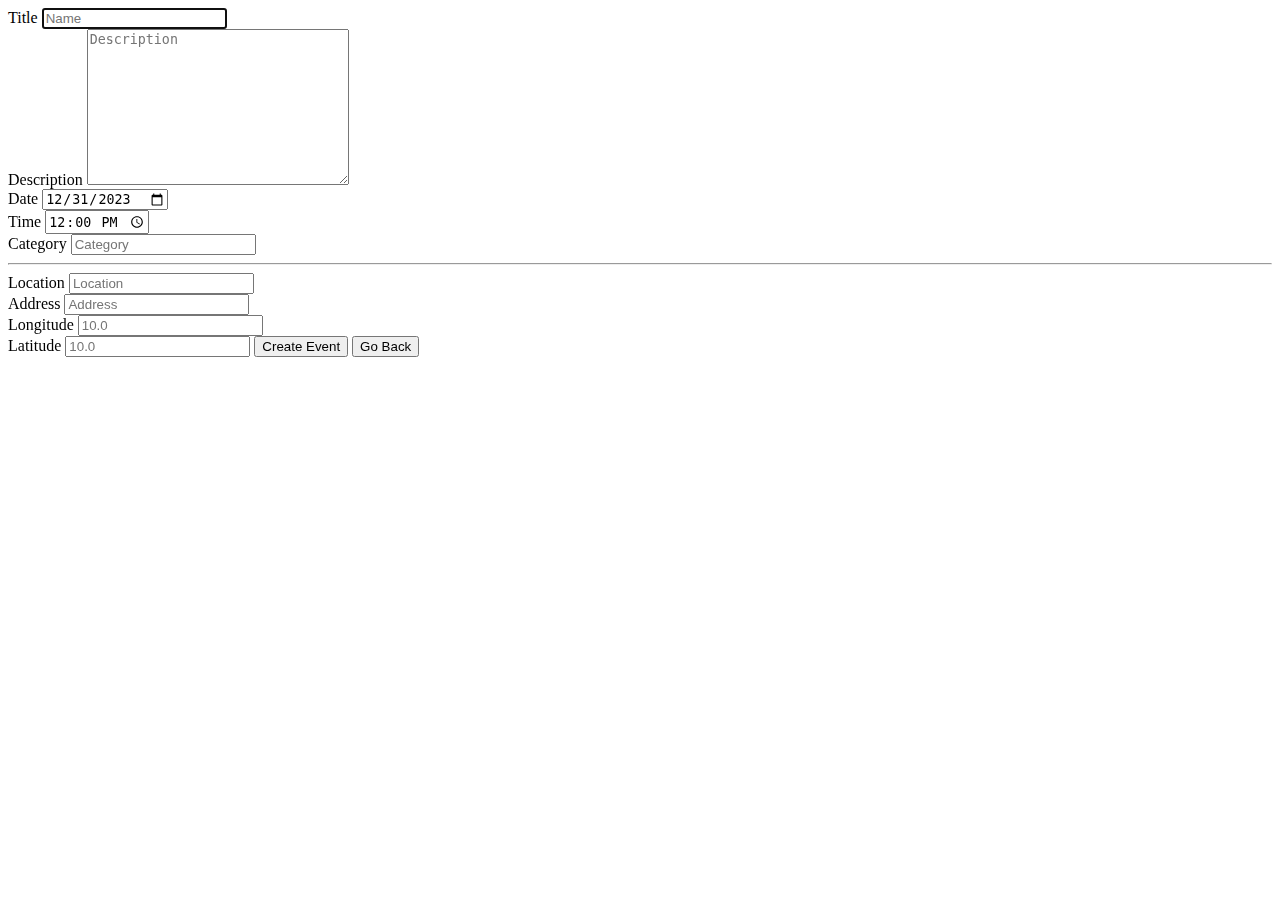
==== createEvent.html @ 843fa62f "Add permission for admins to create public events" ====
<!DOCTYPE html>
<html>
    <head>
        <title>Create Event</title>
        <script type="text/javascript" src="js/CreateEventDetails.js"></script>
        <script type="text/javascript" src="js/InterfaceFeatures.js"></script>
    </head>
    <body>
        <label>Title</label>
        <input id="title" type="text" placeholder="Name" maxlength="50" autofocus />
        <br />

        <label>Description</label>
        <textarea id="description" rows="10" cols="30" maxlength="300" placeholder="Description"></textarea>
        <br />

        <label>Date</label>
        <input id="date" type="date" value="2023-12-31" />
        <br />

        <label>Time</label>
        <input id="time" type="time" maxlength="5" value="12:00" />
        <br />

        <label>Category</label>
        <input id="category" type="text" placeholder="Category" maxlength="20" />
        <hr />

        <label>Location</label>
        <input id="location" type="text" placeholder="Location" maxlength="30" />
        <br />

        <label>Address</label>
        <input id="address" type="text" placeholder="Address" maxlength="100" />
        <br />

        <label>Longitude</label>
        <input id="longitude" type="number" placeholder="10.0" />
        <br />

        <label>Latitude</label>
        <input id="latitude" type="number" placeholder="10.0" />

        <span id="resultCreation"></span>
        <button type="button" id="create" onclick="createEventDetails();">Create Event</button>
        <button type="button" onclick="window.location.href='events.html';">Go Back</button>
    </body>
    <script>
        sessionStorage.setItem("lineId", "resultCreation");
    </script>
</html>
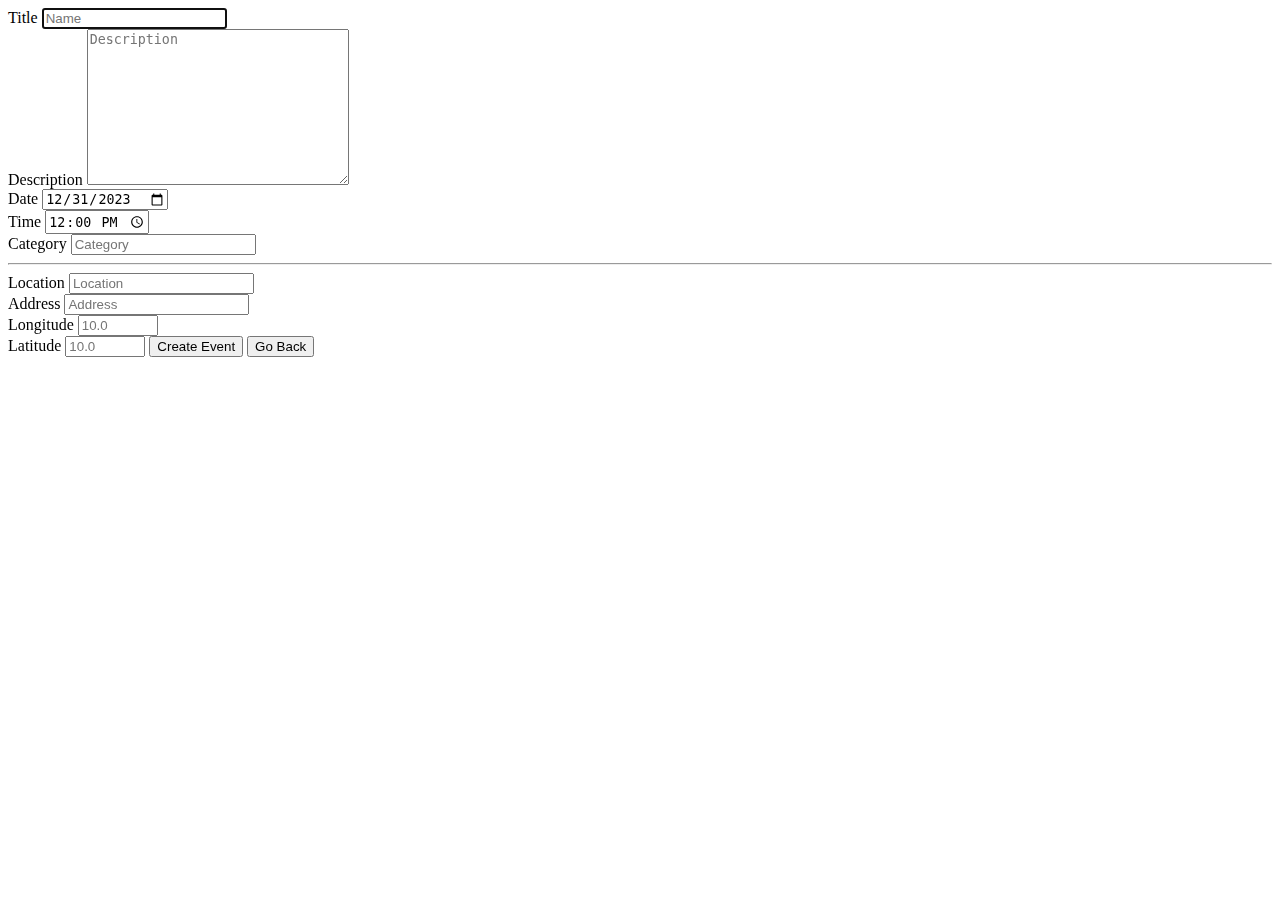
==== commit 088879fc: "Users can create comments on event posts" ====
--- a/createEvent.html
+++ b/createEvent.html
@@ -35,15 +35,15 @@
         <br />
 
         <label>Longitude</label>
-        <input id="longitude" type="number" placeholder="10.0" />
+        <input id="longitude" type="number" placeholder="10.0" step="0.01" min="0" max="90" />
         <br />
 
         <label>Latitude</label>
-        <input id="latitude" type="number" placeholder="10.0" />
+        <input id="latitude" type="number" placeholder="10.0" step="0.01" min="0" max="90" />
 
         <span id="resultCreation"></span>
         <button type="button" id="create" onclick="createEventDetails();">Create Event</button>
-        <button type="button" onclick="window.location.href='events.html';">Go Back</button>
+        <button type="button" onclick="goBack();">Go Back</button>
     </body>
     <script>
         sessionStorage.setItem("lineId", "resultCreation");
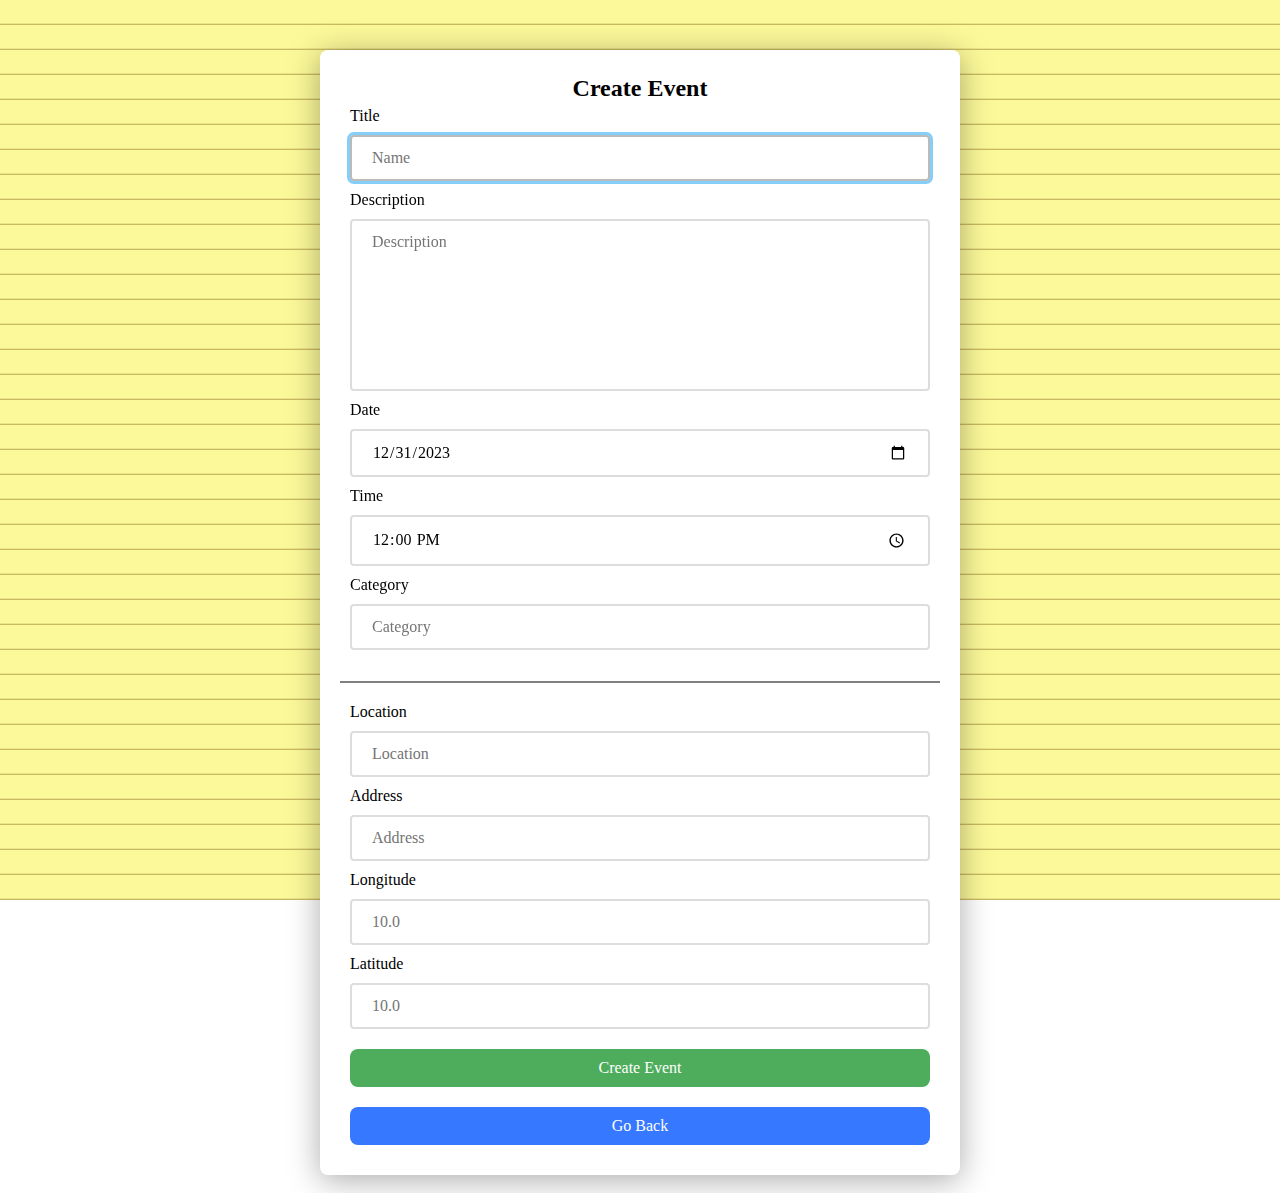
==== commit 5ecc2935: "Stylize createEvent" ====
--- a/createEvent.html
+++ b/createEvent.html
@@ -2,50 +2,53 @@
 <html>
     <head>
         <title>Create Event</title>
+        <link rel="preconnect" href="https://rsms.me/">
+        <link rel="stylesheet" href="https://rsms.me/inter/inter.css">
+        <link rel="stylesheet" href="css/style.css" />
         <script type="text/javascript" src="js/CreateEventDetails.js"></script>
         <script type="text/javascript" src="js/InterfaceFeatures.js"></script>
     </head>
     <body>
-        <label>Title</label>
-        <input id="title" type="text" placeholder="Name" maxlength="50" autofocus />
+        <main class="login-bubble">
+            <h2>Create Event</h2>
+            <label>Title</label>
+            <input id="title" type="text" placeholder="Name" maxlength="50" autofocus />
+    
+            <label>Description</label>
+            <textarea id="description" rows="8" cols="30" maxlength="300" placeholder="Description"></textarea>
+    
+            <label>Date</label>
+            <input id="date" type="date" value="2023-12-31" />
+    
+            <label>Time</label>
+            <input id="time" type="time" maxlength="5" value="12:00" />
+    
+            <label>Category</label>
+            <input id="category" type="text" placeholder="Category" maxlength="20" />
+
+            <div class="break"></div>
+
+            <label>Location</label>
+            <input id="location" type="text" placeholder="Location" maxlength="30" />
+    
+            <label>Address</label>
+            <input id="address" type="text" placeholder="Address" maxlength="100" />
+    
+            <label>Longitude</label>
+            <input id="longitude" type="number" placeholder="10.0" step="0.01" min="0" max="90" />
+    
+            <label>Latitude</label>
+            <input id="latitude" type="number" placeholder="10.0" step="0.01" min="0" max="90" />
+    
+            <span class="fieldError" id="resultCreation"></span>
+            <button type="button" class="login-button buttongreen" id="create" onclick="createEventDetails();">Create Event</button>
+            <button type="button" onclick="goBack();">Go Back</button>
+        </main>
         <br />
-
-        <label>Description</label>
-        <textarea id="description" rows="10" cols="30" maxlength="300" placeholder="Description"></textarea>
-        <br />
-
-        <label>Date</label>
-        <input id="date" type="date" value="2023-12-31" />
-        <br />
-
-        <label>Time</label>
-        <input id="time" type="time" maxlength="5" value="12:00" />
-        <br />
-
-        <label>Category</label>
-        <input id="category" type="text" placeholder="Category" maxlength="20" />
-        <hr />
-
-        <label>Location</label>
-        <input id="location" type="text" placeholder="Location" maxlength="30" />
-        <br />
-
-        <label>Address</label>
-        <input id="address" type="text" placeholder="Address" maxlength="100" />
-        <br />
-
-        <label>Longitude</label>
-        <input id="longitude" type="number" placeholder="10.0" step="0.01" min="0" max="90" />
-        <br />
-
-        <label>Latitude</label>
-        <input id="latitude" type="number" placeholder="10.0" step="0.01" min="0" max="90" />
-
-        <span id="resultCreation"></span>
-        <button type="button" id="create" onclick="createEventDetails();">Create Event</button>
-        <button type="button" onclick="goBack();">Go Back</button>
     </body>
     <script>
+        pressEnter(['title', 'description', 'date', 'time', 'category'], 'create');
+        pressEnter(['location', 'address', 'longitude', 'latitude'], 'create');
         sessionStorage.setItem("lineId", "resultCreation");
     </script>
 </html>--- a/css/style.css
+++ b/css/style.css
@@ -0,0 +1,309 @@
+:root { 
+    font-family: 'Inter', sans-serif; 
+  }
+  
+  @supports (font-variation-settings: normal) {
+    :root { font-family: 'Inter var', sans-serif; }
+  }
+  
+  :root {
+    --bg: #fcf99a;
+    --fg: #000000;
+    --shadow: drop-shadow(0 5px 1rem #00000055);
+    --button: rgb(54, 120, 255);
+    --button-hover: rgb(34, 100, 235);
+    --button-click: rgb(4, 70, 205);
+    --button-red: rgb(214, 79, 79);
+    --button-red-hover: rgb(171, 63, 63);
+    --button-red-click: rgb(138, 50, 50);
+    --button-green: rgb(78, 173, 92);
+    --button-green-hover: rgb(58, 153, 72);
+    --button-green-click: rgb(38, 133, 52);
+    --focus-color: #1ba3f288;
+    --focus-outline: 3px solid var(--focus-color);
+    --header-bg: #878063;
+    --header-fg: white;
+    --table-color: #d5d3d3;
+    --line-color: #b9a450;
+  }
+  
+  html {
+    height: 100%;
+    margin: 0px;
+    background-image: repeating-linear-gradient(var(--bg) 0px, var(--bg) 23px, var(--line-color) 25px);
+    background-size: cover;
+    background-attachment: fixed;
+  }
+  
+  body {
+    width: 100%;
+    height: 100%;
+    padding: 0;
+    margin: 0;
+    background-color: var(--bg);
+    background: transparent;
+    display: inline-block;
+    font-family: 'Inter';
+    font-weight: 500;
+  }
+  
+  /* Header styling */
+  header {
+    background-color: var(--header-bg);
+    color: var(--header-fg);
+    padding: 20px;
+    text-align: center;
+    display: flex;
+    align-items: center;
+    justify-content: center;
+    height: 50px;
+  }
+  
+  img {
+    width: 48px;
+    height: 48px;
+    margin: 0 10px;
+  }
+  
+  /* Main section styling */
+  main {
+    display: flex;
+    flex-direction: column;
+    border-radius: 8px;
+    background: white;
+    padding: 20px;
+    margin: auto;
+    width: 600px;
+    height: auto;
+    margin-top: 50px;
+    filter: var(--shadow);
+  }
+  
+  .events-main {
+    width: 800px;
+  }
+  
+  .nav-left {
+    display: flex;
+    height: 60px;
+  }
+  
+  /* Login form styling */
+  form {
+    padding: 0px;
+    border-radius: 10px;
+    width: 80%;
+    max-width: 400px;
+    display: flex;
+    flex-wrap: wrap;
+    align-items: center;
+    justify-content: center;
+    font-family: 'Inter';
+  }
+  
+  label {
+    margin: 0px 10px;
+  }
+  
+  span {
+    margin: 0px 10px;
+  }
+  
+  .fieldError {
+    color: red;
+  }
+  
+  h2 {
+    margin: 5px 5px;
+      text-align: center;
+  }
+  
+  h3 {
+    margin: 5px 5px;
+      text-align: center;
+  }
+  
+  input {
+    padding: 12px 20px;
+      margin: 10px;
+    box-sizing: border-box;
+    border-radius: 4px;
+    border: 2px solid #ddd;
+      font-size: medium;
+      font-family: 'Inter';
+      font-weight: 500;
+      caret-color: #555;
+  }
+  
+  input:focus {
+      border: 2px solid #bbb;
+      outline: var(--focus-outline);
+  }
+  
+  #searchbar {
+    width: 60%
+  }
+  
+  .search-button .reset-button {
+    width: 20%;
+  }
+  
+  ::selection {
+      background-color: var(--focus-color);
+      color: #000;
+  }
+  
+  /* Login button styling */
+  button {
+      background: var(--button);
+    color: white;
+    border: none;
+    padding: 10px 15px;
+    font-size: medium;
+    border-radius: 8px;
+    cursor: pointer;
+    margin: 10px;
+      font-family: 'Inter';
+      font-weight: 500;
+  }
+  
+  button:focus {
+      outline: var(--focus-outline);
+      background: var(--button-hover);
+  }
+  
+  button:hover {
+      background: var(--button-hover);
+  }
+  
+  button:active {
+      background: var(--button-click);
+  }
+  
+  /* Red button styling */
+  .buttonred {
+      background: var(--button-red);
+  }
+  
+  .buttonred:focus {
+      background: var(--button-red-hover);
+  }
+  
+  .buttonred:hover {
+      background: var(--button-red-hover);
+  }
+  
+  .buttonred:active{
+      background: var(--button-red-click);
+  }
+  
+  /* Green button styling */
+  .buttongreen {
+      background: var(--button-green);
+  }
+  
+  .buttongreen:focus {
+      background: var(--button-green-hover);
+  }
+  
+  .buttongreen:hover {
+      background: var(--button-green-hover);
+  }
+  
+  .buttongreen:active{
+      background: var(--button-green-click);
+  }
+  
+  /* Nav styling */
+  nav {
+    background-color: #333;
+    margin-bottom: -20px;
+    font-weight: 600;
+    font-size: large;
+  }
+  
+  /* Table styling */
+  .events-table {
+    font-size: 16px;
+    border-collapse: collapse;
+    margin: 10px;
+  }
+  
+  th, td {
+    border: 1px dashed var(--table-color);
+    padding: 12px;
+    text-align: left;
+  }
+  
+  th {
+    background-color: #87637c;
+    color: white;
+  }
+  
+  .top-row {
+    font-weight: 600;
+    font-size: large;
+  }
+  
+  /* Edit and delete button styling */
+  .edit-button, .delete-button {
+    padding: 5px 10px;
+    margin: auto;
+    font-size: 14px;
+    border-radius: 5px;
+    cursor: pointer;
+      font-family: 'Inter';
+  }
+  
+  ul {
+    list-style-type: none;
+    padding: 10px 20px;
+    margin: 0;
+    overflow: hidden;
+    background-color: #333;
+  }
+  
+  li {
+    float: left;
+  }
+  
+  li a {
+    display: block;
+    color: white;
+    text-align: center;
+    padding: 14px 16px;
+    text-decoration: none;
+  }
+  
+  /* Change the link color to #111 (black) on hover */
+  li a:hover {
+    background-color: #111;
+  }
+
+  li:last-child {
+    float: right;
+  }
+
+  textarea {
+    padding: 12px 20px;
+    margin: 10px;
+    font-size: medium;
+      font-family: 'Inter';
+      font-weight: 500;
+      caret-color: #555;
+      box-sizing: border-box;
+    border-radius: 4px;
+    border: 2px solid #ddd;
+    resize: none;
+  }
+
+  textarea:focus {
+    border: 2px solid #bbb;
+    outline: var(--focus-outline);
+}
+
+  .break {
+    margin: 20px 0px;
+    height: 1px;
+    border-bottom: 2.5px solid #808080;
+  }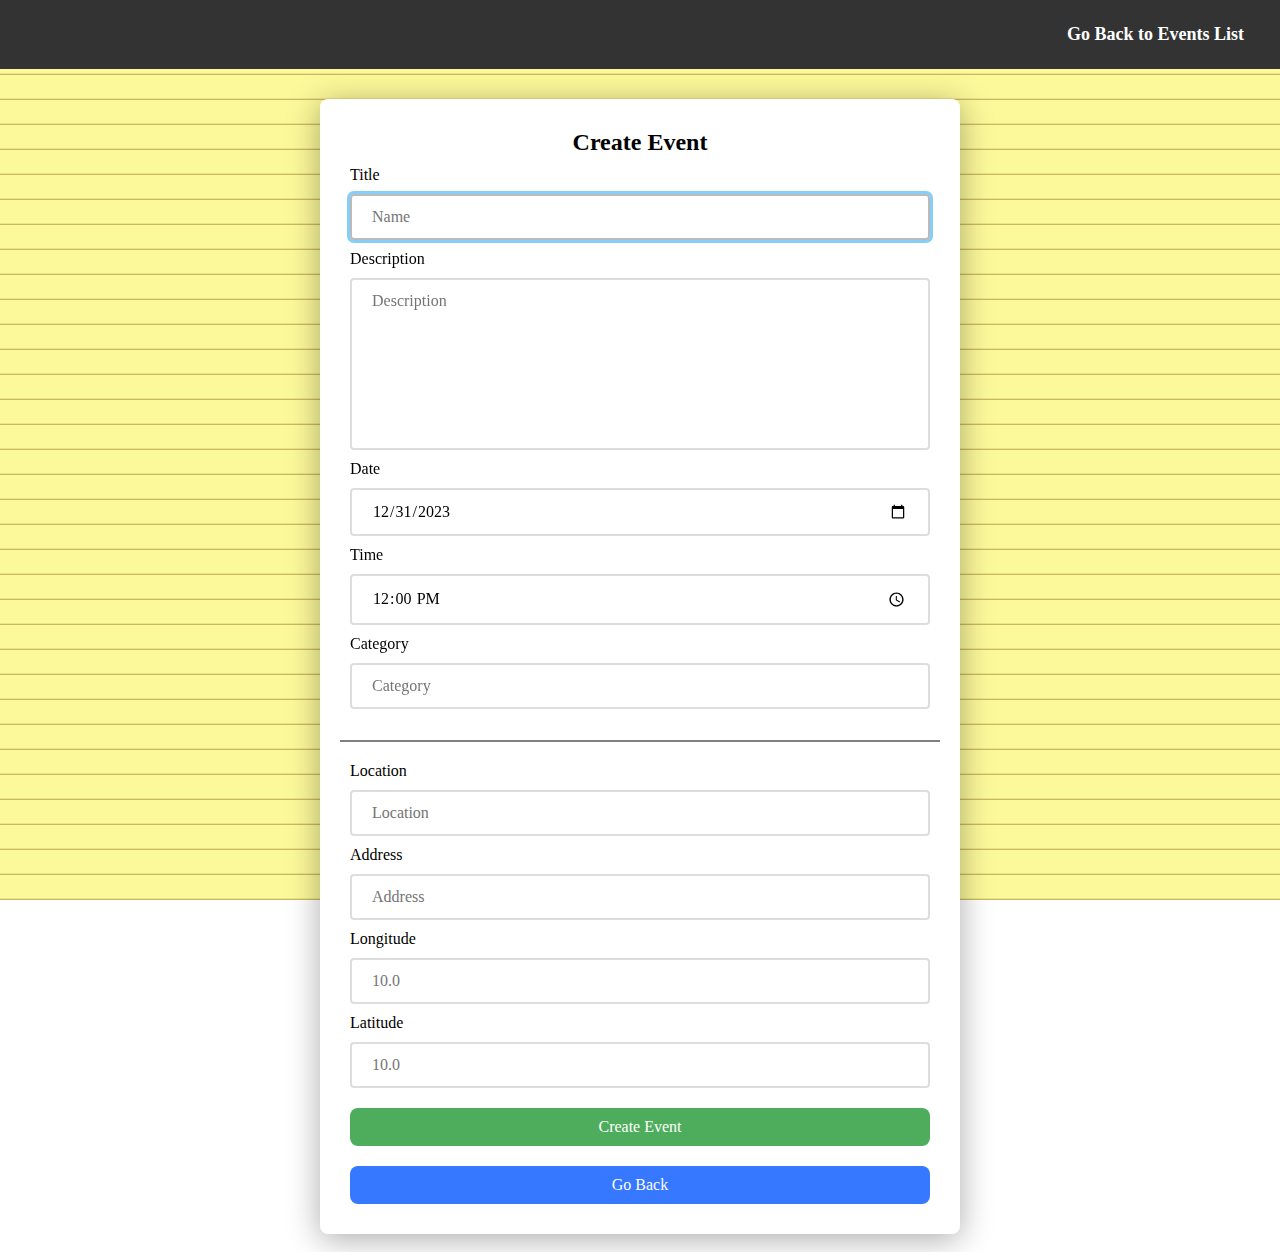
==== commit c192f30b: "Add navbars and fix style indentation" ====
--- a/createEvent.html
+++ b/createEvent.html
@@ -9,6 +9,11 @@
         <script type="text/javascript" src="js/InterfaceFeatures.js"></script>
     </head>
     <body>
+        <nav>
+            <ul id="navbar">
+                <li><a href="events.html">Go Back to Events List</a></li>
+            </ul>
+        </nav>
         <main class="login-bubble">
             <h2>Create Event</h2>
             <label>Title</label>
--- a/css/style.css
+++ b/css/style.css
@@ -1,309 +1,267 @@
 :root { 
-    font-family: 'Inter', sans-serif; 
-  }
-  
-  @supports (font-variation-settings: normal) {
-    :root { font-family: 'Inter var', sans-serif; }
-  }
-  
-  :root {
-    --bg: #fcf99a;
-    --fg: #000000;
-    --shadow: drop-shadow(0 5px 1rem #00000055);
-    --button: rgb(54, 120, 255);
-    --button-hover: rgb(34, 100, 235);
-    --button-click: rgb(4, 70, 205);
-    --button-red: rgb(214, 79, 79);
-    --button-red-hover: rgb(171, 63, 63);
-    --button-red-click: rgb(138, 50, 50);
-    --button-green: rgb(78, 173, 92);
-    --button-green-hover: rgb(58, 153, 72);
-    --button-green-click: rgb(38, 133, 52);
-    --focus-color: #1ba3f288;
-    --focus-outline: 3px solid var(--focus-color);
-    --header-bg: #878063;
-    --header-fg: white;
-    --table-color: #d5d3d3;
-    --line-color: #b9a450;
-  }
-  
-  html {
-    height: 100%;
-    margin: 0px;
-    background-image: repeating-linear-gradient(var(--bg) 0px, var(--bg) 23px, var(--line-color) 25px);
-    background-size: cover;
-    background-attachment: fixed;
-  }
-  
-  body {
-    width: 100%;
-    height: 100%;
-    padding: 0;
-    margin: 0;
-    background-color: var(--bg);
-    background: transparent;
-    display: inline-block;
-    font-family: 'Inter';
-    font-weight: 500;
-  }
-  
-  /* Header styling */
-  header {
-    background-color: var(--header-bg);
-    color: var(--header-fg);
-    padding: 20px;
-    text-align: center;
-    display: flex;
-    align-items: center;
-    justify-content: center;
-    height: 50px;
-  }
-  
-  img {
-    width: 48px;
-    height: 48px;
-    margin: 0 10px;
-  }
-  
-  /* Main section styling */
-  main {
-    display: flex;
-    flex-direction: column;
-    border-radius: 8px;
-    background: white;
-    padding: 20px;
-    margin: auto;
-    width: 600px;
-    height: auto;
-    margin-top: 50px;
-    filter: var(--shadow);
-  }
-  
-  .events-main {
-    width: 800px;
-  }
-  
-  .nav-left {
-    display: flex;
-    height: 60px;
-  }
-  
-  /* Login form styling */
-  form {
-    padding: 0px;
-    border-radius: 10px;
-    width: 80%;
-    max-width: 400px;
-    display: flex;
-    flex-wrap: wrap;
-    align-items: center;
-    justify-content: center;
-    font-family: 'Inter';
-  }
-  
-  label {
-    margin: 0px 10px;
-  }
-  
-  span {
-    margin: 0px 10px;
-  }
-  
-  .fieldError {
-    color: red;
-  }
-  
-  h2 {
-    margin: 5px 5px;
-      text-align: center;
-  }
-  
-  h3 {
-    margin: 5px 5px;
-      text-align: center;
-  }
-  
-  input {
-    padding: 12px 20px;
-      margin: 10px;
-    box-sizing: border-box;
-    border-radius: 4px;
-    border: 2px solid #ddd;
-      font-size: medium;
-      font-family: 'Inter';
-      font-weight: 500;
-      caret-color: #555;
-  }
-  
-  input:focus {
-      border: 2px solid #bbb;
-      outline: var(--focus-outline);
-  }
-  
-  #searchbar {
-    width: 60%
-  }
-  
-  .search-button .reset-button {
-    width: 20%;
-  }
-  
-  ::selection {
-      background-color: var(--focus-color);
-      color: #000;
-  }
-  
-  /* Login button styling */
-  button {
-      background: var(--button);
-    color: white;
-    border: none;
-    padding: 10px 15px;
-    font-size: medium;
-    border-radius: 8px;
-    cursor: pointer;
-    margin: 10px;
-      font-family: 'Inter';
-      font-weight: 500;
-  }
-  
-  button:focus {
-      outline: var(--focus-outline);
-      background: var(--button-hover);
-  }
-  
-  button:hover {
-      background: var(--button-hover);
-  }
-  
-  button:active {
-      background: var(--button-click);
-  }
-  
-  /* Red button styling */
-  .buttonred {
-      background: var(--button-red);
-  }
-  
-  .buttonred:focus {
-      background: var(--button-red-hover);
-  }
-  
-  .buttonred:hover {
-      background: var(--button-red-hover);
-  }
-  
-  .buttonred:active{
-      background: var(--button-red-click);
-  }
-  
-  /* Green button styling */
-  .buttongreen {
-      background: var(--button-green);
-  }
-  
-  .buttongreen:focus {
-      background: var(--button-green-hover);
-  }
-  
-  .buttongreen:hover {
-      background: var(--button-green-hover);
-  }
-  
-  .buttongreen:active{
-      background: var(--button-green-click);
-  }
-  
-  /* Nav styling */
-  nav {
-    background-color: #333;
-    margin-bottom: -20px;
-    font-weight: 600;
-    font-size: large;
-  }
-  
-  /* Table styling */
-  .events-table {
-    font-size: 16px;
-    border-collapse: collapse;
-    margin: 10px;
-  }
-  
-  th, td {
-    border: 1px dashed var(--table-color);
-    padding: 12px;
-    text-align: left;
-  }
-  
-  th {
-    background-color: #87637c;
-    color: white;
-  }
-  
-  .top-row {
-    font-weight: 600;
-    font-size: large;
-  }
-  
-  /* Edit and delete button styling */
-  .edit-button, .delete-button {
-    padding: 5px 10px;
-    margin: auto;
-    font-size: 14px;
-    border-radius: 5px;
-    cursor: pointer;
-      font-family: 'Inter';
-  }
-  
-  ul {
-    list-style-type: none;
-    padding: 10px 20px;
-    margin: 0;
-    overflow: hidden;
-    background-color: #333;
-  }
-  
-  li {
-    float: left;
-  }
-  
-  li a {
-    display: block;
-    color: white;
-    text-align: center;
-    padding: 14px 16px;
-    text-decoration: none;
-  }
-  
-  /* Change the link color to #111 (black) on hover */
-  li a:hover {
-    background-color: #111;
-  }
-
-  li:last-child {
-    float: right;
-  }
-
-  textarea {
-    padding: 12px 20px;
-    margin: 10px;
-    font-size: medium;
-      font-family: 'Inter';
-      font-weight: 500;
-      caret-color: #555;
-      box-sizing: border-box;
-    border-radius: 4px;
-    border: 2px solid #ddd;
-    resize: none;
-  }
-
-  textarea:focus {
+  font-family: 'Inter', sans-serif; 
+}
+
+@supports (font-variation-settings: normal) {
+  :root { font-family: 'Inter var', sans-serif; }
+}
+
+:root {
+  --bg: #fcf99a;
+  --fg: #000000;
+  --shadow: drop-shadow(0 5px 1rem #00000055);
+  --button: rgb(54, 120, 255);
+  --button-hover: rgb(34, 100, 235);
+  --button-click: rgb(4, 70, 205);
+  --button-red: rgb(214, 79, 79);
+  --button-red-hover: rgb(171, 63, 63);
+  --button-red-click: rgb(138, 50, 50);
+  --button-green: rgb(78, 173, 92);
+  --button-green-hover: rgb(58, 153, 72);
+  --button-green-click: rgb(38, 133, 52);
+  --focus-color: #1ba3f288;
+  --focus-outline: 3px solid var(--focus-color);
+  --header-bg: #878063;
+  --header-fg: white;
+  --table-color: #d5d3d3;
+  --line-color: #b9a450;
+}
+
+html {
+  height: 100%;
+  margin: 0px;
+  background-image: repeating-linear-gradient(var(--bg) 0px, var(--bg) 23px, var(--line-color) 25px);
+  background-size: cover;
+  background-attachment: fixed;
+}
+
+body {
+  width: 100%;
+  height: 100%;
+  padding: 0;
+  margin: 0;
+  background-color: var(--bg);
+  background: transparent;
+  display: inline-block;
+  font-family: 'Inter';
+  font-weight: 500;
+}
+
+header {
+  background-color: var(--header-bg);
+  color: var(--header-fg);
+  padding: 20px;
+  text-align: center;
+  display: flex;
+  align-items: center;
+  justify-content: center;
+  height: 50px;
+}
+
+main {
+  display: flex;
+  flex-direction: column;
+  border-radius: 8px;
+  background: white;
+  padding: 20px;
+  margin: auto;
+  width: 600px;
+  height: auto;
+  margin-top: 50px;
+  filter: var(--shadow);
+}
+
+.events-main {
+  width: 800px;
+}
+
+label {
+  margin: 0px 10px;
+}
+
+span {
+  margin: 0px 10px;
+}
+
+.fieldError {
+  color: red;
+}
+
+h2 {
+  margin: 10px 5px;
+  text-align: center;
+}
+
+h3 {
+  margin: 5px 5px;
+  text-align: center;
+}
+
+input {
+  padding: 12px 20px;
+  margin: 10px;
+  box-sizing: border-box;
+  border-radius: 4px;
+  border: 2px solid #ddd;
+  font-size: medium;
+  font-family: 'Inter';
+  font-weight: 500;
+  caret-color: #555;
+}
+
+input:focus {
     border: 2px solid #bbb;
     outline: var(--focus-outline);
 }
 
-  .break {
-    margin: 20px 0px;
-    height: 1px;
-    border-bottom: 2.5px solid #808080;
-  }+::selection {
+    background-color: var(--focus-color);
+    color: #000;
+}
+
+button {
+  background: var(--button);
+  color: white;
+  border: none;
+  padding: 10px 15px;
+  font-size: medium;
+  border-radius: 8px;
+  cursor: pointer;
+  margin: 10px;
+  font-family: 'Inter';
+  font-weight: 500;
+}
+
+button:focus {
+  outline: var(--focus-outline);
+  background: var(--button-hover);
+}
+
+button:hover {
+  background: var(--button-hover);
+}
+
+button:active {
+  background: var(--button-click);
+}
+
+/* Red button styling */
+.buttonred {
+  background: var(--button-red);
+}
+
+.buttonred:focus {
+  background: var(--button-red-hover);
+}
+
+.buttonred:hover {
+  background: var(--button-red-hover);
+}
+
+.buttonred:active{
+  background: var(--button-red-click);
+}
+
+/* Green button styling */
+.buttongreen {
+  background: var(--button-green);
+}
+
+.buttongreen:focus {
+  background: var(--button-green-hover);
+}
+
+.buttongreen:hover {
+  background: var(--button-green-hover);
+}
+
+.buttongreen:active{
+  background: var(--button-green-click);
+}
+
+nav {
+  background-color: #333;
+  margin-bottom: -20px;
+  font-weight: 600;
+  font-size: large;
+}
+
+.events-table {
+  font-size: 16px;
+  border-collapse: collapse;
+  margin: 10px;
+}
+
+th, td {
+  border: 1px dashed var(--table-color);
+  padding: 12px;
+  text-align: left;
+}
+
+th {
+  background-color: #87637c;
+  color: white;
+}
+
+.top-row {
+  font-weight: 600;
+  font-size: large;
+}
+
+ul {
+  list-style-type: none;
+  padding: 10px 20px;
+  margin: 0;
+  overflow: hidden;
+  background-color: #333;
+}
+
+li {
+  float: left;
+}
+
+li a {
+  display: block;
+  color: white;
+  text-align: center;
+  padding: 14px 16px;
+  text-decoration: none;
+}
+
+/* Change the link color to #111 (black) on hover */
+li a:hover {
+  background-color: #111;
+}
+
+li:last-child {
+  float: right;
+}
+
+textarea {
+  padding: 12px 20px;
+  margin: 10px;
+  font-size: medium;
+  font-family: 'Inter';
+  font-weight: 500;
+  caret-color: #555;
+  box-sizing: border-box;
+  border-radius: 4px;
+  border: 2px solid #ddd;
+  resize: none;
+}
+
+textarea:focus {
+  border: 2px solid #bbb;
+  outline: var(--focus-outline);
+}
+
+.break {
+  margin: 20px 0px;
+  height: 1px;
+  border-bottom: 2.5px solid #808080;
+}
+
+p {
+  margin: 10px 0px;
+  padding: 0px 10px;
+}